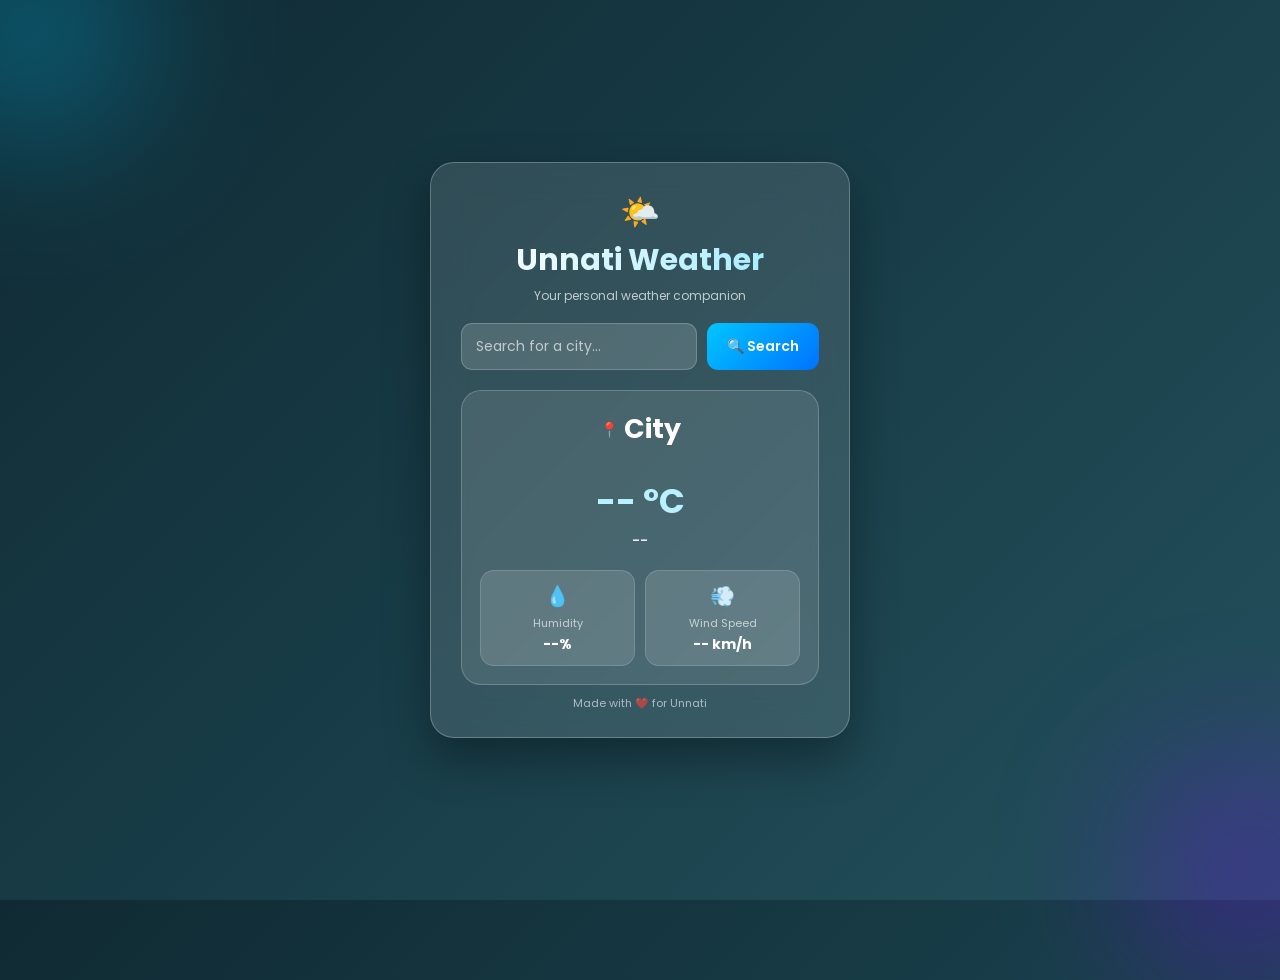
==== index.html @ 5f233be3 "Update weather app UI" ====
<!DOCTYPE html>
<html lang="en">

<head>
    <meta charset="UTF-8">
    <meta name="viewport" content="width=device-width, initial-scale=1.0">

    <title>Unnati Weather</title>

    <link
        href="https://fonts.googleapis.com/css2?family=Poppins:wght@400;500;600;700&display=swap"
        rel="stylesheet"
    >

    <link rel="stylesheet" href="weather.css">
</head>

<body>

    <div class="container">

        <div class="header">

            <div class="weather-logo">
                🌤️
            </div>

            <h1>Unnati Weather</h1>

            <p class="subtitle">
                Your personal weather companion
            </p>

        </div>


        <div class="search-box">

            <input
                type="text"
                id="city"
                placeholder="Search for a city..."
                autocomplete="off"
            >

            <button onclick="getWeather()">
                🔍 Search
            </button>

        </div>


        <div class="weather" id="weather">

            <div class="location">

                <span class="location-icon">
                    📍
                </span>

                <h2 id="cityName">
                    City
                </h2>

            </div>


            <div class="weather-icon">

                <img
                    id="icon"
                    src=""
                    alt=""
                >

            </div>


            <div class="temperature">

                <h1 id="temp">
                    -- °C
                </h1>

                <h3 id="condition">
                    --
                </h3>

            </div>


            <div class="details">

                <div class="detail-card">

                    <div class="detail-icon">
                        💧
                    </div>

                    <div>
                        <p>Humidity</p>

                        <h3 id="humidity">
                            --%
                        </h3>
                    </div>

                </div>


                <div class="detail-card">

                    <div class="detail-icon">
                        💨
                    </div>

                    <div>
                        <p>Wind Speed</p>

                        <h3 id="wind">
                            -- km/h
                        </h3>
                    </div>

                </div>

            </div>

        </div>


        <div class="footer">

            <p>
                Made with ❤️ for Unnati
            </p>

        </div>

    </div>


    <script src="weather.js"></script>

</body>

</html>
---- weather.css ----
* {
    margin: 0;
    padding: 0;
    box-sizing: border-box;
    font-family: "Poppins", Arial, sans-serif;
}

body {
    min-height: 100vh;

    display: flex;
    justify-content: center;
    align-items: center;

    background: linear-gradient(
        135deg,
        #102a33,
        #183d48,
        #24515d
    );

    overflow: hidden;

    position: relative;
}

body::before,
body::after {
    content: "";
    position: absolute;

    width: 220px;
    height: 220px;

    border-radius: 50%;

    filter: blur(80px);

    opacity: 0.35;
}

body::before {
    background: #00c6ff;
    top: -80px;
    left: -80px;
}

body::after {
    background: #7f00ff;
    bottom: -80px;
    right: -80px;
}


.container {
    width: 420px;
    max-height: 96vh;

    padding: 25px 30px;

    position: relative;
    z-index: 1;

    background: rgba(255, 255, 255, 0.12);

    border: 1px solid rgba(255, 255, 255, 0.25);

    backdrop-filter: blur(18px);
    -webkit-backdrop-filter: blur(18px);

    border-radius: 24px;

    text-align: center;

    color: white;

    box-shadow:
        0 20px 45px rgba(0, 0, 0, 0.35);

    overflow: hidden;
}


.header {
    margin-bottom: 18px;
}

.weather-logo {
    font-size: 32px;

    margin-bottom: 2px;

    animation: float 3s ease-in-out infinite;
}

.header h1 {
    font-size: 30px;

    margin-bottom: 4px;

    background: linear-gradient(
        90deg,
        #ffffff,
        #9beaff
    );

    -webkit-background-clip: text;
    -webkit-text-fill-color: transparent;
}

.subtitle {
    font-size: 12px;

    color: rgba(255, 255, 255, 0.7);
}


.search-box {
    display: flex;

    gap: 10px;

    margin-bottom: 20px;
}

input {
    flex: 1;

    min-width: 0;

    padding: 12px 14px;

    border: 1px solid rgba(255, 255, 255, 0.2);

    outline: none;

    border-radius: 11px;

    background: rgba(255, 255, 255, 0.15);

    color: white;

    font-size: 14px;
}

input::placeholder {
    color: rgba(255, 255, 255, 0.65);
}

input:focus {
    border-color: #00c6ff;

    box-shadow:
        0 0 12px rgba(0, 198, 255, 0.3);
}


button {
    padding: 12px 20px;

    border: none;

    border-radius: 11px;

    background: linear-gradient(
        135deg,
        #00c6ff,
        #0072ff
    );

    color: white;

    cursor: pointer;

    font-size: 14px;

    font-weight: 600;

    transition: 0.25s ease;
}

button:hover {
    transform: translateY(-2px);

    box-shadow:
        0 8px 20px rgba(0, 150, 255, 0.4);
}


.weather {
    margin-top: 5px;

    padding: 18px;

    border-radius: 20px;

    background: rgba(255, 255, 255, 0.10);

    border: 1px solid rgba(255, 255, 255, 0.2);

    animation: fadeIn 0.5s ease;
}


.location {
    display: flex;

    justify-content: center;
    align-items: center;

    gap: 5px;

    margin-bottom: 2px;
}

.location h2 {
    font-size: 27px;
}

.location-icon {
    font-size: 15px;
}


.weather-icon img {
    width: 80px;

    margin: 4px 0;

    filter: drop-shadow(
        0 6px 8px rgba(0, 0, 0, 0.25)
    );

    animation: float 3s ease-in-out infinite;
}


.temperature h1 {
    font-size: 34px;

    margin: 0;

    color: #b8f1ff;
}

.temperature h3 {
    font-size: 15px;

    margin-top: 2px;

    color: rgba(255, 255, 255, 0.9);

    font-weight: 500;
}


.details {
    display: flex;

    gap: 10px;

    margin-top: 18px;
}

.detail-card {
    flex: 1;

    display: flex;

    flex-direction: column;

    align-items: center;

    justify-content: center;

    gap: 4px;

    padding: 10px;

    border-radius: 14px;

    background: rgba(255, 255, 255, 0.13);

    border: 1px solid rgba(255, 255, 255, 0.15);

    transition: 0.25s ease;
}

.detail-card:hover {
    transform: translateY(-3px);

    background: rgba(255, 255, 255, 0.18);
}

.detail-icon {
    font-size: 20px;
}

.detail-card p {
    font-size: 11px;

    color: rgba(255, 255, 255, 0.65);
}

.detail-card h3 {
    font-size: 14px;

    margin-top: 2px;
}


.footer {
    margin-top: 10px;

    font-size: 11px;

    color: rgba(255, 255, 255, 0.6);
}


@keyframes fadeIn {
    from {
        opacity: 0;
        transform: translateY(10px);
    }

    to {
        opacity: 1;
        transform: translateY(0);
    }
}

@keyframes float {
    0% {
        transform: translateY(0);
    }

    50% {
        transform: translateY(-5px);
    }

    100% {
        transform: translateY(0);
    }
}


@media (max-width: 500px) {

    body {
        overflow-y: auto;
    }

    .container {
        width: 92%;
        padding: 22px 18px;

        max-height: none;
    }

    .header h1 {
        font-size: 25px;
    }

    .search-box {
        flex-direction: column;
    }

    button {
        width: 100%;
    }

    .weather {
        padding: 15px;
    }

    .details {
        gap: 8px;
    }

    .detail-card h3 {
        font-size: 13px;
    }
}
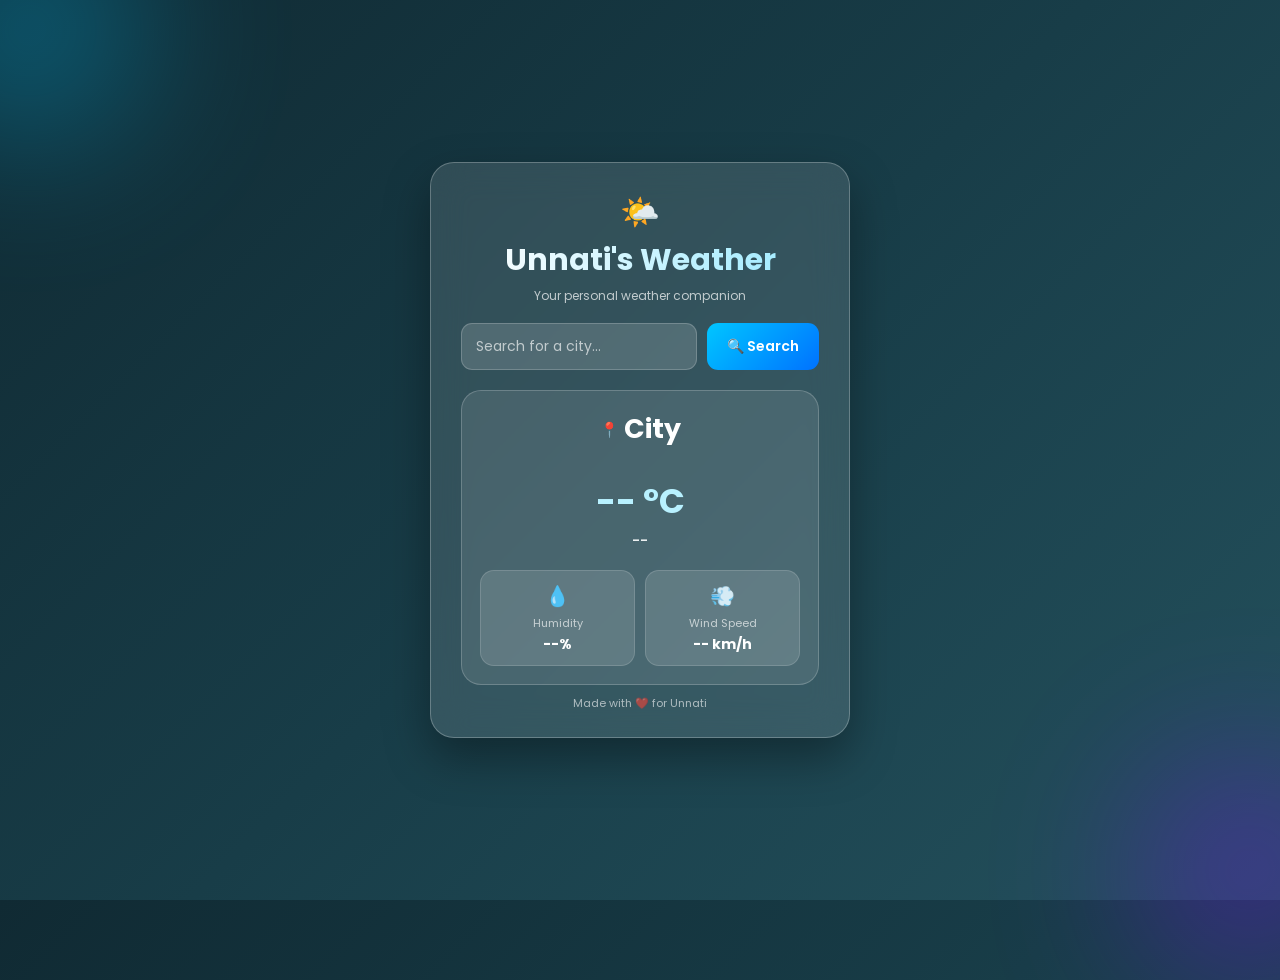
==== commit 4eab127b: "Fix deployment" ====
--- a/index.html
+++ b/index.html
@@ -25,7 +25,7 @@
                 🌤️
             </div>
 
-            <h1>Unnati Weather</h1>
+            <h1>Unnati's Weather</h1>
 
             <p class="subtitle">
                 Your personal weather companion
